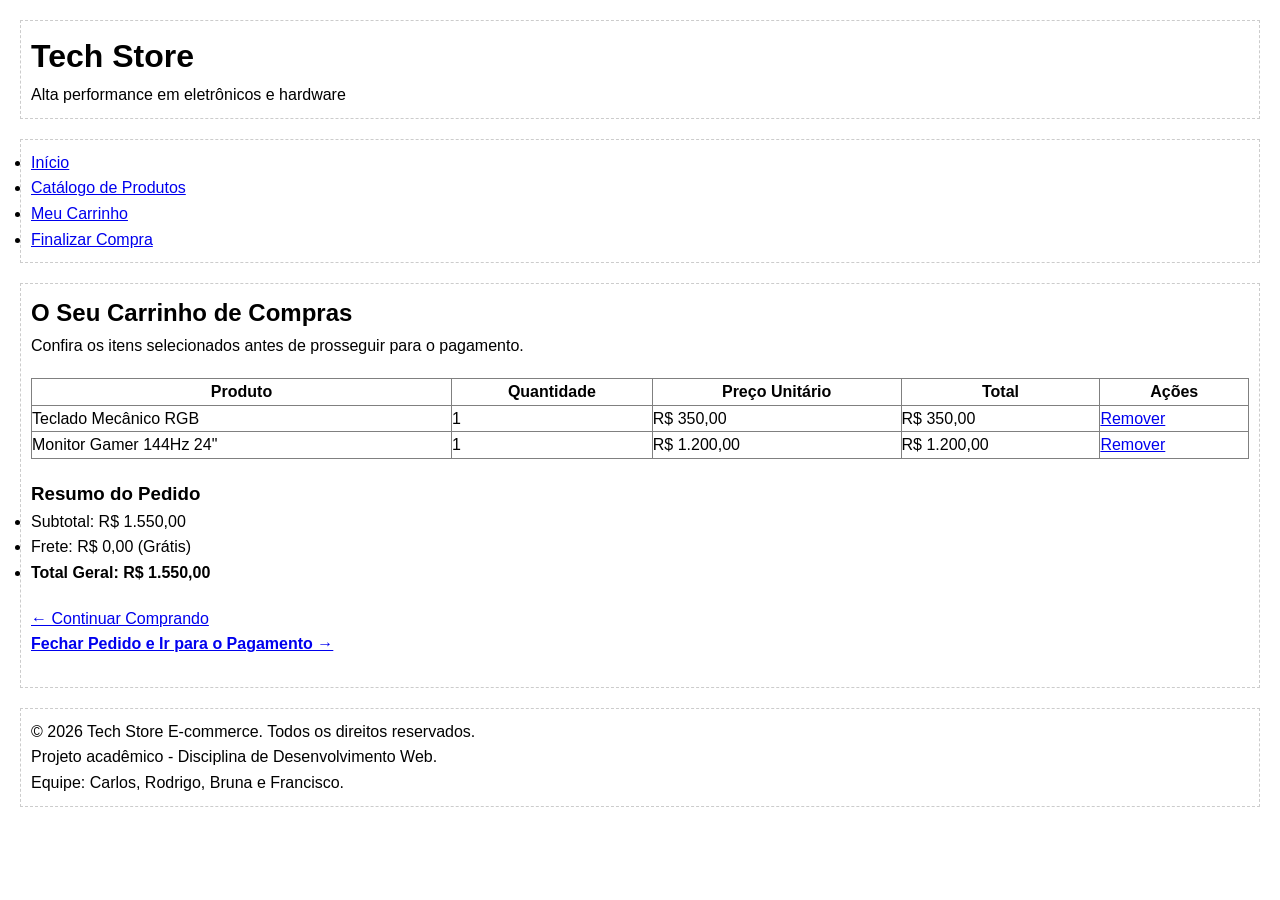
==== paginas/carrinho.html @ 4628b2b3 "chore: estrutura do projeto" ====
<!DOCTYPE html>
<html lang="pt-BR">
<head>
    <meta charset="UTF-8">
    <meta name="viewport" content="width=device-width, initial-scale=1.0">
    <title>O Seu Carrinho - Tech Store</title>
    
    <link rel="stylesheet" href="../css/style.css">
</head>
<body>

    <header>
        <h1>Tech Store</h1>
        <p>Alta performance em eletrônicos e hardware</p>
    </header>

    <nav>
        <ul>
            <li><a href="../index.html">Início</a></li>
            <li><a href="catalogo-produtos.html">Catálogo de Produtos</a></li>
            <li><a href="carrinho.html">Meu Carrinho</a></li>
            <li><a href="checkout.html">Finalizar Compra</a></li>
        </ul>
    </nav>

    <main>
        <section id="conteudo-carrinho">
            <h2>O Seu Carrinho de Compras</h2>
            <p>Confira os itens selecionados antes de prosseguir para o pagamento.</p>

            <table border="1" style="width: 100%; border-collapse: collapse; margin-top: 20px; margin-bottom: 20px;">
                <thead>
                    <tr>
                        <th>Produto</th>
                        <th>Quantidade</th>
                        <th>Preço Unitário</th>
                        <th>Total</th>
                        <th>Ações</th>
                    </tr>
                </thead>
                <tbody>
                    <tr>
                        <td>Teclado Mecânico RGB</td>
                        <td>1</td>
                        <td>R$ 350,00</td>
                        <td>R$ 350,00</td>
                        <td><a href="#">Remover</a></td>
                    </tr>
                    <tr>
                        <td>Monitor Gamer 144Hz 24"</td>
                        <td>1</td>
                        <td>R$ 1.200,00</td>
                        <td>R$ 1.200,00</td>
                        <td><a href="#">Remover</a></td>
                    </tr>
                </tbody>
            </table>

            <section id="resumo-valores">
                <h3>Resumo do Pedido</h3>
                <ul>
                    <li>Subtotal: R$ 1.550,00</li>
                    <li>Frete: R$ 0,00 (Grátis)</li>
                    <li><strong>Total Geral: R$ 1.550,00</strong></li>
                </ul>
            </section>

            <section id="acoes-carrinho" style="margin-top: 20px;">
                <p><a href="catalogo-produtos.html">← Continuar Comprando</a></p>
                <p><a href="checkout.html" style="font-weight: bold;">Fechar Pedido e Ir para o Pagamento →</a></p>
            </section>
        </section>
    </main>

    <footer>
        <p>&copy; 2026 Tech Store E-commerce. Todos os direitos reservados.</p>
        <p>Projeto acadêmico - Disciplina de Desenvolvimento Web.</p>
        <p>Equipe: Carlos, Rodrigo, Bruna e Francisco.</p>
    </footer>

    <script src="../js/script.js"></script>
</body>
</html>
---- css/style.css ----
/* Arquivo CSS Inicial - Tech Store 
   Configurações básicas de reset para as próximas etapas
*/

* {
    margin: 0;
    padding: 0;
    box-sizing: border-box;
}

body {
    font-family: sans-serif;
    line-height: 1.6;
    padding: 20px;
}

/* Espaçamentos provisórios para facilitar a leitura da estrutura atual */
header, nav, main, footer {
    margin-bottom: 20px;
    padding: 10px;
    border: 1px dashed #ccc; /* Borda provisória para visualizar as seções */
}

section {
    margin-bottom: 20px;
}
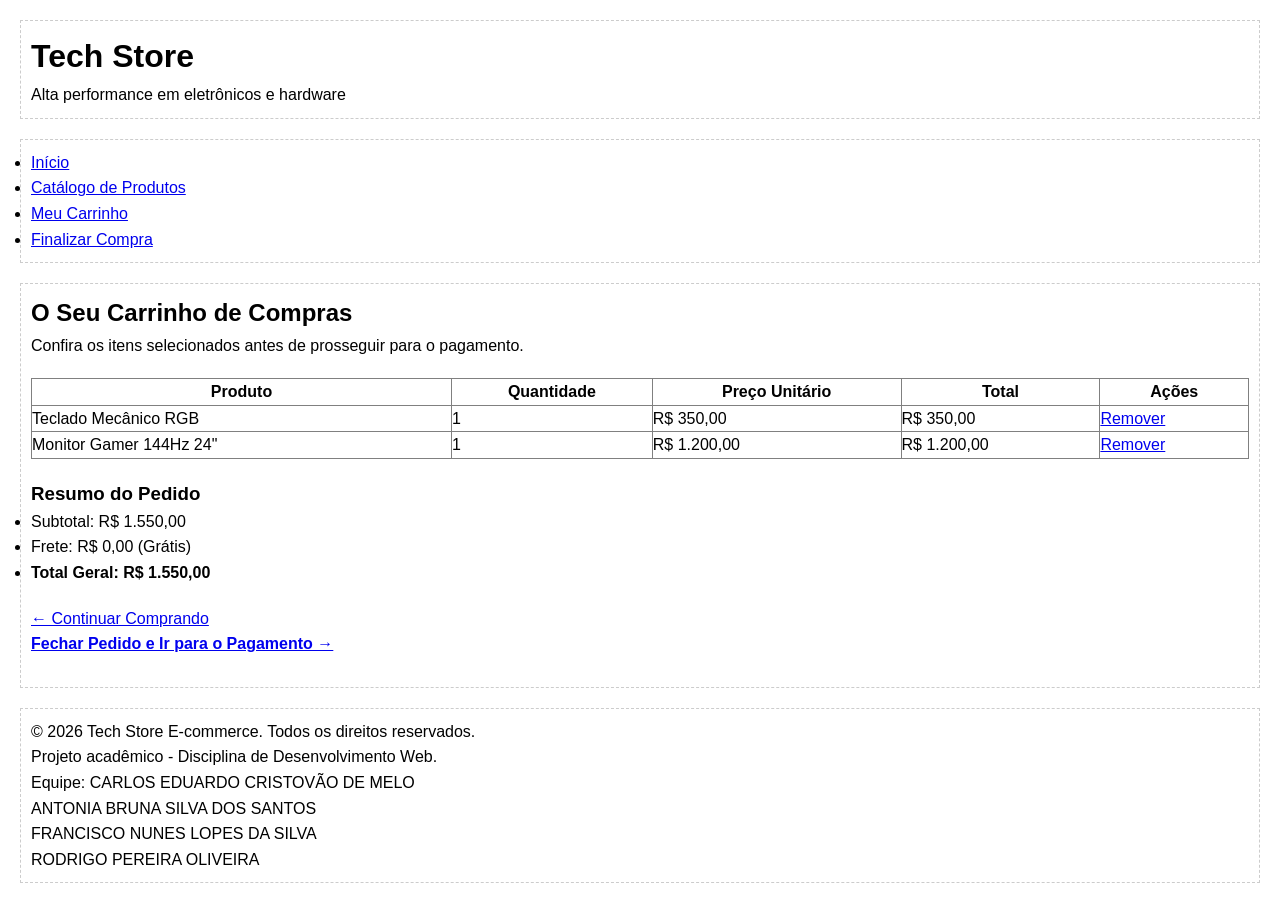
==== commit 68619f51: "fix: integrantes equipe nome completos" ====
--- a/paginas/carrinho.html
+++ b/paginas/carrinho.html
@@ -75,7 +75,7 @@
     <footer>
         <p>&copy; 2026 Tech Store E-commerce. Todos os direitos reservados.</p>
         <p>Projeto acadêmico - Disciplina de Desenvolvimento Web.</p>
-        <p>Equipe: Carlos, Rodrigo, Bruna e Francisco.</p>
+        <p>Equipe: CARLOS EDUARDO CRISTOVÃO DE MELO<br>ANTONIA BRUNA SILVA DOS SANTOS<br>FRANCISCO NUNES LOPES DA SILVA <br> RODRIGO PEREIRA OLIVEIRA</p>
     </footer>
 
     <script src="../js/script.js"></script>
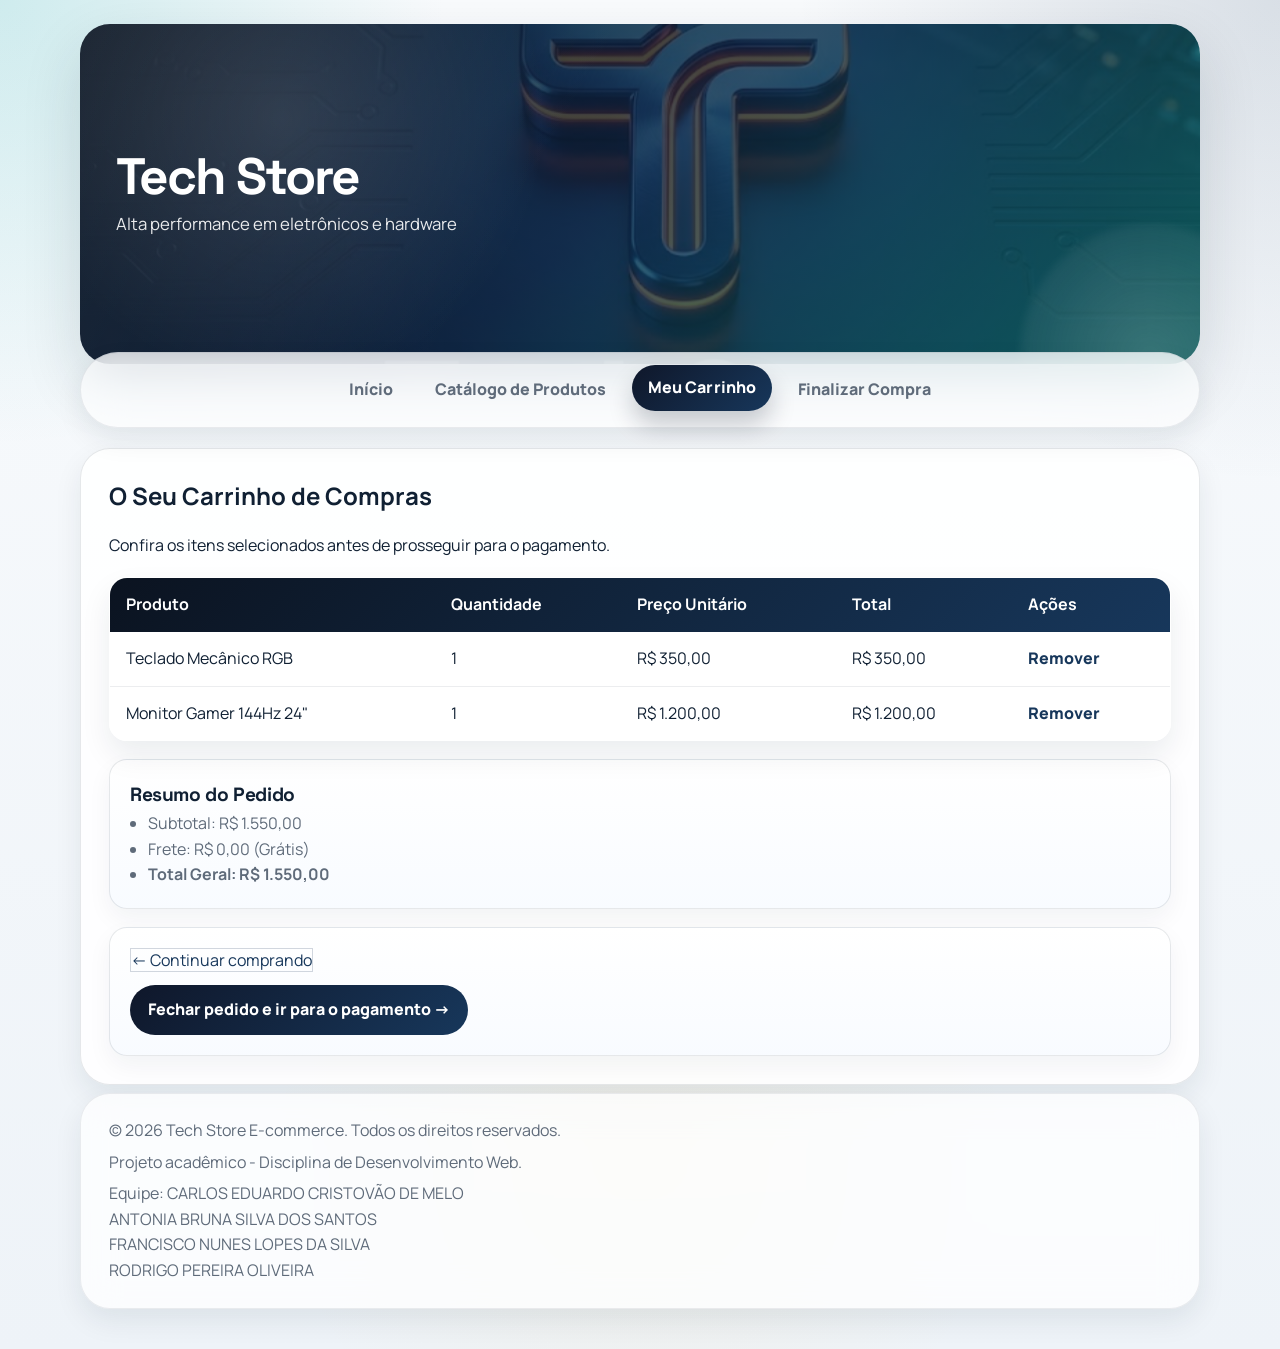
==== commit 3c9a75fb: "deploy inicial" ====
--- a/paginas/carrinho.html
+++ b/paginas/carrinho.html
@@ -28,7 +28,7 @@
             <h2>O Seu Carrinho de Compras</h2>
             <p>Confira os itens selecionados antes de prosseguir para o pagamento.</p>
 
-            <table border="1" style="width: 100%; border-collapse: collapse; margin-top: 20px; margin-bottom: 20px;">
+            <table>
                 <thead>
                     <tr>
                         <th>Produto</th>
@@ -38,22 +38,7 @@
                         <th>Ações</th>
                     </tr>
                 </thead>
-                <tbody>
-                    <tr>
-                        <td>Teclado Mecânico RGB</td>
-                        <td>1</td>
-                        <td>R$ 350,00</td>
-                        <td>R$ 350,00</td>
-                        <td><a href="#">Remover</a></td>
-                    </tr>
-                    <tr>
-                        <td>Monitor Gamer 144Hz 24"</td>
-                        <td>1</td>
-                        <td>R$ 1.200,00</td>
-                        <td>R$ 1.200,00</td>
-                        <td><a href="#">Remover</a></td>
-                    </tr>
-                </tbody>
+                <tbody id="corpo-tabela-carrinho"></tbody>
             </table>
 
             <section id="resumo-valores">
@@ -65,9 +50,9 @@
                 </ul>
             </section>
 
-            <section id="acoes-carrinho" style="margin-top: 20px;">
-                <p><a href="catalogo-produtos.html">← Continuar Comprando</a></p>
-                <p><a href="checkout.html" style="font-weight: bold;">Fechar Pedido e Ir para o Pagamento →</a></p>
+            <section id="acoes-carrinho">
+                <p><a class="secondary-link" href="catalogo-produtos.html">← Continuar comprando</a></p>
+                <p><a class="button-link" href="checkout.html">Fechar pedido e ir para o pagamento →</a></p>
             </section>
         </section>
     </main>
--- a/css/style.css
+++ b/css/style.css
@@ -1,6 +1,27 @@
-/* Arquivo CSS Inicial - Tech Store 
-   Configurações básicas de reset para as próximas etapas
-*/
+@import url('https://fonts.googleapis.com/css2?family=Manrope:wght@400;500;700;800&family=Space+Grotesk:wght@500;700&display=swap');
+
+
+:root {
+    --bg: #eef3f8;
+    --surface: rgba(255, 255, 255, 0.88);
+    --surface-strong: #ffffff;
+    --surface-soft: rgba(244, 249, 252, 0.94);
+    --text: #102033;
+    --muted: #5f6b7a;
+    --primary: #0f172a;
+    --primary-strong: #17375b;
+    --accent: #0ea5a8;
+    --accent-soft: rgba(14, 165, 168, 0.14);
+    --accent-strong: #056f75;
+    --gold: #f5b942;
+    --border: rgba(16, 32, 51, 0.12);
+    --border-strong: rgba(16, 32, 51, 0.18);
+    --shadow: 0 24px 60px rgba(16, 32, 51, 0.14);
+    --shadow-soft: 0 12px 28px rgba(16, 32, 51, 0.08);
+    --radius-xl: 30px;
+    --radius-lg: 24px;
+    --radius-md: 18px;
+}
 
 * {
     margin: 0;
@@ -8,19 +29,1098 @@
     box-sizing: border-box;
 }
 
+html {
+    scroll-behavior: smooth;
+}
+
+@keyframes fade-up {
+    from {
+        opacity: 0;
+        transform: translateY(14px);
+    }
+    to {
+        opacity: 1;
+        transform: translateY(0);
+    }
+}
+
+@keyframes float-soft {
+    0%,
+    100% {
+        transform: translateY(0);
+    }
+    50% {
+        transform: translateY(-4px);
+    }
+}
+
+@keyframes shimmer {
+    0% {
+        background-position: 0% 50%;
+    }
+    50% {
+        background-position: 100% 50%;
+    }
+    100% {
+        background-position: 0% 50%;
+    }
+}
+
 body {
-    font-family: sans-serif;
+    min-height: 100vh;
+    font-family: 'Manrope', sans-serif;
     line-height: 1.6;
+    color: var(--text);
+    background:
+        radial-gradient(circle at top left, rgba(14, 165, 168, 0.18), transparent 24%),
+        radial-gradient(circle at top right, rgba(23, 55, 91, 0.14), transparent 26%),
+        radial-gradient(circle at 50% 85%, rgba(245, 185, 66, 0.08), transparent 28%),
+        linear-gradient(180deg, #f9fbfd 0%, var(--bg) 100%);
+    padding: 24px 0 40px;
+    position: relative;
+}
+
+body::before {
+    content: '';
+    position: fixed;
+    inset: 0;
+    pointer-events: none;
+    background-image:
+        linear-gradient(rgba(16, 32, 51, 0.015) 1px, transparent 1px),
+        linear-gradient(90deg, rgba(16, 32, 51, 0.015) 1px, transparent 1px);
+    background-size: 26px 26px;
+    mask-image: linear-gradient(180deg, rgba(0, 0, 0, 0.16), transparent 72%);
+    opacity: 0.9;
+}
+
+img {
+    max-width: 100%;
+    display: block;
+}
+
+a {
+    color: inherit;
+    text-decoration: none;
+}
+
+a:focus-visible,
+button:focus-visible,
+input:focus-visible,
+select:focus-visible,
+textarea:focus-visible {
+    outline: 3px solid rgba(14, 165, 168, 0.35);
+    outline-offset: 3px;
+}
+
+body > header,
+body > nav,
+body > main,
+body > footer {
+    width: min(1120px, calc(100% - 32px));
+    margin-inline: auto;
+    animation: fade-up 700ms ease both;
+}
+
+body > nav {
+    animation-delay: 80ms;
+}
+
+body > main {
+    animation-delay: 120ms;
+}
+
+body > footer {
+    animation-delay: 160ms;
+}
+
+body > header {
+    position: relative;
+    overflow: hidden;
+    min-height: 340px;
+    display: flex;
+    flex-direction: column;
+    justify-content: center;
+    padding: 40px 36px;
+    border-radius: var(--radius-xl);
+    color: #fff;
+    background:
+        linear-gradient(135deg, rgba(7, 17, 29, 0.84) 0%, rgba(16, 36, 61, 0.76) 48%, rgba(15, 118, 110, 0.72) 100%),
+        url('../img/capa.png') center center / cover no-repeat;
+    box-shadow: var(--shadow);
+    isolation: isolate;
+}
+
+body > header::after {
+    content: '';
+    position: absolute;
+    inset: auto -80px -120px auto;
+    width: 260px;
+    height: 260px;
+    border-radius: 50%;
+    background: radial-gradient(circle, rgba(255, 255, 255, 0.18), rgba(255, 255, 255, 0));
+    filter: blur(4px);
+    z-index: 0;
+    animation: float-soft 8s ease-in-out infinite;
+}
+
+body > header::before {
+    content: '';
+    position: absolute;
+    inset: 0;
+    background:
+        linear-gradient(120deg, rgba(255, 255, 255, 0.08), transparent 42%),
+        radial-gradient(circle at 18% 28%, rgba(255, 255, 255, 0.12), transparent 28%);
+    z-index: 0;
+}
+
+body > header h1 {
+    position: relative;
+    z-index: 1;
+    font-family: 'Space Grotesk', sans-serif;
+    font-size: clamp(2rem, 4vw, 3.3rem);
+    line-height: 1.05;
+    letter-spacing: -0.04em;
+}
+
+body > header p {
+    position: relative;
+    z-index: 1;
+    margin-top: 8px;
+    max-width: 48ch;
+    color: rgba(255, 255, 255, 0.9);
+    font-size: 1.05rem;
+}
+
+body > nav {
+    position: relative;
+    z-index: 1;
+    margin-top: -12px;
+    padding: 14px 18px;
+    border: 1px solid rgba(16, 32, 51, 0.08);
+    border-radius: 999px;
+    background: rgba(255, 255, 255, 0.72);
+    backdrop-filter: blur(22px) saturate(160%);
+    box-shadow: var(--shadow-soft);
+}
+
+body > nav ul {
+    display: flex;
+    flex-wrap: wrap;
+    justify-content: center;
+    gap: 10px;
+    list-style: none;
+}
+
+body > nav a {
+    display: inline-flex;
+    align-items: center;
+    justify-content: center;
+    min-height: 42px;
+    padding: 10px 16px;
+    border-radius: 999px;
+    color: var(--muted);
+    font-weight: 800;
+    transition: transform 180ms ease, background-color 180ms ease, color 180ms ease, box-shadow 180ms ease, letter-spacing 180ms ease;
+}
+
+body > nav a:hover,
+body > nav a:focus-visible,
+body > nav a[aria-current='page'] {
+    color: #fff;
+    background: linear-gradient(135deg, var(--primary) 0%, var(--primary-strong) 100%);
+    box-shadow: 0 14px 24px rgba(15, 23, 42, 0.22);
+    transform: translateY(-2px);
+    letter-spacing: 0.01em;
+}
+
+main {
+    display: flex;
+    flex-direction: column;
+    gap: 20px;
+    padding: 20px 0 0;
+}
+
+main > h2 {
+    margin-bottom: -4px;
+    font-family: 'Space Grotesk', sans-serif;
+    font-size: clamp(1.75rem, 3vw, 2.4rem);
+    letter-spacing: -0.03em;
+}
+
+main > p {
+    color: var(--muted);
+    max-width: 74ch;
+}
+
+main > section,
+main > aside,
+main > form {
+    padding: 28px;
+    border: 1px solid rgba(16, 32, 51, 0.1);
+    border-radius: var(--radius-xl);
+    background: var(--surface);
+    backdrop-filter: blur(14px) saturate(130%);
+    box-shadow: var(--shadow-soft);
+}
+
+section {
+    margin-bottom: 0;
+}
+
+#banner-destaque {
+    position: relative;
+    overflow: hidden;
+    display: grid;
+    gap: 16px;
+    padding: 40px;
+    background: linear-gradient(135deg, #0b1320 0%, #17375b 52%, #0ea5a8 100%);
+    color: #fff;
+    border: 1px solid rgba(255, 255, 255, 0.08);
+}
+
+#banner-destaque::after {
+    content: '';
+    position: absolute;
+    right: -50px;
+    bottom: -70px;
+    width: 260px;
+    height: 260px;
+    border-radius: 50%;
+    background: radial-gradient(circle, rgba(255, 255, 255, 0.12), rgba(255, 255, 255, 0));
+    animation: float-soft 10s ease-in-out infinite;
+}
+
+#banner-destaque h2 {
+    position: relative;
+    z-index: 1;
+    font-family: 'Space Grotesk', sans-serif;
+    font-size: clamp(2rem, 4vw, 3rem);
+    line-height: 1.05;
+    letter-spacing: -0.04em;
+}
+
+#banner-destaque p {
+    position: relative;
+    z-index: 1;
+    max-width: 62ch;
+    color: rgba(255, 255, 255, 0.86);
+    font-size: 1.05rem;
+}
+
+#banner-destaque .hero-actions {
+    position: relative;
+    z-index: 1;
+    display: flex;
+    flex-wrap: wrap;
+    gap: 12px;
+    margin-top: 8px;
+}
+
+#banner-destaque .hero-media {
+    position: relative;
+    z-index: 1;
+    width: min(100%, 860px);
+    margin-top: 10px;
+    align-self: center;
+}
+
+#banner-destaque .hero-media img {
+    width: 100%;
+    aspect-ratio: 16 / 7;
+    height: auto;
+    display: block;
+    border-radius: 24px;
+    object-fit: cover;
+    box-shadow: 0 24px 50px rgba(7, 17, 29, 0.28);
+    border: 1px solid rgba(255, 255, 255, 0.18);
+}
+
+#banner-destaque .hero-actions .button-link {
+    background-size: 180% 180%;
+    animation: shimmer 7s ease infinite;
+}
+
+#categorias ul {
+    display: grid;
+    grid-template-columns: repeat(auto-fit, minmax(180px, 1fr));
+    gap: 12px;
+    margin-top: 18px;
+    list-style: none;
+}
+
+#categorias li {
+    display: flex;
+    align-items: center;
+    min-height: 72px;
+    padding: 16px 18px;
+    border: 1px solid rgba(16, 32, 51, 0.08);
+    border-radius: var(--radius-md);
+    background: linear-gradient(180deg, #fff 0%, var(--surface-soft) 100%);
+    font-weight: 700;
+    color: var(--primary);
+    box-shadow: 0 8px 20px rgba(16, 32, 51, 0.05);
+    transition: transform 180ms ease, box-shadow 180ms ease, border-color 180ms ease;
+}
+
+#categorias li:hover {
+    transform: translateY(-3px);
+    box-shadow: 0 12px 24px rgba(16, 32, 51, 0.08);
+    border-color: rgba(14, 165, 168, 0.24);
+}
+
+.catalogo-toolbar {
+    display: flex;
+    flex-wrap: wrap;
+    justify-content: space-between;
+    gap: 16px;
+    align-items: end;
+    grid-column: 1 / -1;
+    padding-bottom: 4px;
+}
+
+.catalogo-toolbar h2 {
+    font-family: 'Space Grotesk', sans-serif;
+    font-size: clamp(1.7rem, 3vw, 2.2rem);
+    letter-spacing: -0.03em;
+}
+
+.catalogo-toolbar p {
+    color: var(--muted);
+}
+
+.catalogo-status {
+    display: grid;
+    justify-items: end;
+    gap: 2px;
+    padding: 14px 16px;
+    border-radius: 18px;
+    background: linear-gradient(180deg, #fff 0%, #f4fafb 100%);
+    border: 1px solid rgba(16, 32, 51, 0.08);
+    box-shadow: 0 10px 24px rgba(16, 32, 51, 0.05);
+}
+
+.catalogo-status strong {
+    animation: float-soft 5s ease-in-out infinite;
+}
+
+.catalogo-status strong {
+    font-family: 'Space Grotesk', sans-serif;
+    font-size: 1.5rem;
+    color: var(--primary-strong);
+}
+
+.catalogo-status span {
+    color: var(--muted);
+    font-size: 0.95rem;
+}
+
+.catalogo-ferramentas {
+    grid-column: 1 / -1;
+    display: grid;
+    gap: 14px;
+}
+
+.catalogo-busca {
+    display: grid;
+    gap: 8px;
+    font-weight: 700;
+    color: var(--primary);
+}
+
+.catalogo-busca input {
+    width: 100%;
+    padding: 14px 16px;
+    border-radius: 16px;
+    border: 1px solid rgba(16, 32, 51, 0.14);
+    background: #fff;
+    font: inherit;
+}
+
+.catalogo-filtros {
+    display: flex;
+    flex-wrap: wrap;
+    gap: 10px;
+}
+
+.catalogo-filtros button {
+    border: 1px solid rgba(16, 32, 51, 0.12);
+    background: #fff;
+    color: var(--primary);
+    min-height: 42px;
+    padding: 10px 14px;
+    border-radius: 999px;
+    font-weight: 800;
+    cursor: pointer;
+}
+
+.catalogo-filtros button.is-active,
+.catalogo-filtros button:hover,
+.catalogo-filtros button:focus-visible {
+    background: linear-gradient(135deg, var(--primary) 0%, var(--primary-strong) 100%);
+    color: #fff;
+    border-color: transparent;
+    box-shadow: 0 10px 20px rgba(16, 32, 51, 0.16);
+}
+
+.catalogo-lista {
+    grid-column: 1 / -1;
+    display: grid;
+    grid-template-columns: repeat(auto-fit, minmax(260px, 1fr));
+    gap: 18px;
+}
+
+.catalogo-vazio {
+    padding: 22px;
+    border-radius: 18px;
+    background: linear-gradient(180deg, rgba(14, 165, 168, 0.12), rgba(14, 165, 168, 0.05));
+    color: var(--primary-strong);
+    font-weight: 700;
+}
+
+.checkout-feedback {
+    padding: 18px 20px;
+    margin-bottom: 18px;
+    border-radius: 18px;
+    border: 1px solid transparent;
+}
+
+.checkout-feedback.success {
+    background: linear-gradient(180deg, rgba(14, 165, 168, 0.14), rgba(14, 165, 168, 0.08));
+    border-color: rgba(14, 165, 168, 0.3);
+    color: var(--primary-strong);
+    font-weight: 700;
+}
+
+#produtos-destaque,
+#lista-produtos {
+    display: grid;
+    grid-template-columns: repeat(auto-fit, minmax(260px, 1fr));
+    gap: 18px;
+}
+
+#produtos-destaque > h2,
+#lista-produtos > h2 {
+    grid-column: 1 / -1;
+}
+
+.card-produto {
+    display: grid;
+    gap: 14px;
+    padding: 24px;
+    border: 1px solid rgba(16, 32, 51, 0.1);
+    border-radius: var(--radius-lg);
+    background: linear-gradient(180deg, rgba(255, 255, 255, 0.96) 0%, rgba(247, 251, 255, 0.98) 100%);
+    box-shadow: 0 12px 30px rgba(16, 32, 51, 0.08);
+    transition: transform 180ms ease, box-shadow 180ms ease, border-color 180ms ease, translate 180ms ease;
+    animation: fade-up 700ms ease both;
+}
+
+#produtos-destaque .card-produto:nth-of-type(2),
+#lista-produtos .card-produto:nth-of-type(2) {
+    animation-delay: 70ms;
+}
+
+#produtos-destaque .card-produto:nth-of-type(3),
+#lista-produtos .card-produto:nth-of-type(3) {
+    animation-delay: 140ms;
+}
+
+#produtos-destaque .card-produto:nth-of-type(4),
+#lista-produtos .card-produto:nth-of-type(4) {
+    animation-delay: 210ms;
+}
+
+.card-produto:hover {
+    transform: translateY(-6px);
+    box-shadow: 0 24px 44px rgba(16, 32, 51, 0.16);
+    border-color: rgba(14, 165, 168, 0.28);
+}
+
+.card-produto h3 {
+    font-family: 'Space Grotesk', sans-serif;
+    font-size: 1.3rem;
+    letter-spacing: -0.02em;
+}
+
+.card-produto p {
+    color: var(--muted);
+}
+
+.card-produto img {
+    width: 100%;
+    aspect-ratio: 4 / 3;
+    object-fit: cover;
+    border-radius: 18px;
+    background: linear-gradient(135deg, #e8eef6 0%, #d6e2ef 100%);
+    box-shadow: inset 0 0 0 1px rgba(255, 255, 255, 0.35);
+    transition: transform 220ms ease, filter 220ms ease;
+}
+
+.card-produto:hover img {
+    transform: scale(1.025);
+    filter: saturate(1.04) contrast(1.02);
+}
+
+.card-produto strong {
+    color: var(--primary-strong);
+    font-size: 1.06rem;
+}
+
+.card-produto a,
+.button-link,
+button[type='submit'] {
+    display: inline-flex;
+    align-items: center;
+    justify-content: center;
+    gap: 8px;
+    min-height: 46px;
+    padding: 12px 18px;
+    border: 0;
+    border-radius: 999px;
+    background: linear-gradient(135deg, var(--primary) 0%, var(--primary-strong) 100%);
+    color: #fff;
+    font-weight: 800;
+    transition: transform 180ms ease, background-color 180ms ease, box-shadow 180ms ease, filter 180ms ease;
+}
+
+.card-produto a:hover,
+.card-produto a:focus-visible,
+.button-link:hover,
+.button-link:focus-visible,
+button[type='submit']:hover,
+button[type='submit']:focus-visible {
+    background: linear-gradient(135deg, var(--accent) 0%, var(--accent-strong) 100%);
+    box-shadow: 0 14px 24px rgba(14, 165, 168, 0.24);
+    transform: translateY(-2px);
+    filter: saturate(1.04);
+}
+
+.button-link.secondary,
+a.secondary-link {
+    background: transparent;
+    color: var(--primary-strong);
+    border: 1px solid rgba(27, 54, 93, 0.2);
+}
+
+.button-link.secondary:hover,
+.button-link.secondary:focus-visible,
+a.secondary-link:hover,
+a.secondary-link:focus-visible {
+    background: rgba(27, 54, 93, 0.08);
+    color: var(--primary);
+}
+
+#produto-detalhado {
+    display: grid;
+    gap: 18px;
+}
+
+#produto-detalhado > h2 {
+    font-size: clamp(1.8rem, 3vw, 2.5rem);
+}
+
+#produto-detalhado .produto-galeria {
+    padding: 18px;
+    border: 1px solid rgba(16, 32, 51, 0.1);
+    border-radius: var(--radius-lg);
+    background: linear-gradient(180deg, rgba(255, 255, 255, 0.98) 0%, rgba(247, 251, 255, 0.98) 100%);
+    box-shadow: 0 14px 32px rgba(16, 32, 51, 0.08);
+    animation: fade-up 700ms ease both;
+}
+
+#produto-detalhado .produto-galeria img {
+    width: 100%;
+    max-width: 100%;
+    margin-inline: auto;
+    border-radius: 18px;
+}
+
+#produto-detalhado > section {
+    padding: 22px;
+    border: 1px solid rgba(16, 32, 51, 0.1);
+    border-radius: var(--radius-lg);
+    background: var(--surface-soft);
+    box-shadow: 0 10px 24px rgba(16, 32, 51, 0.05);
+}
+
+#produto-detalhado h3,
+#conteudo-carrinho h3,
+#form-checkout h3,
+aside h3 {
+    font-family: 'Space Grotesk', sans-serif;
+    font-size: 1.2rem;
+    letter-spacing: -0.02em;
+}
+
+#produto-detalhado ul,
+#resumo-valores ul,
+#categorias ul,
+#conteudo-carrinho ul {
+    padding-left: 18px;
+}
+
+#compra-produto {
+    display: grid;
+    gap: 8px;
+}
+
+#compra-produto p {
+    color: var(--text);
+}
+
+#compra-produto .button-link {
+    width: fit-content;
+}
+
+#conteudo-carrinho {
+    display: grid;
+    gap: 18px;
+}
+
+#conteudo-carrinho table {
+    width: 100%;
+    border-collapse: collapse;
+    overflow: hidden;
+    border-radius: 18px;
+    border: 1px solid rgba(16, 32, 51, 0.1);
+    background: rgba(255, 255, 255, 0.94);
+    box-shadow: 0 14px 30px rgba(16, 32, 51, 0.08);
+    animation: fade-up 700ms ease both;
+}
+
+#conteudo-carrinho thead {
+    background: linear-gradient(135deg, #0b1320 0%, #17375b 100%);
+    color: #fff;
+}
+
+#conteudo-carrinho th,
+#conteudo-carrinho td {
+    padding: 14px 16px;
+    text-align: left;
+    border-bottom: 1px solid rgba(16, 32, 51, 0.08);
+}
+
+#conteudo-carrinho tbody tr:hover {
+    background: rgba(14, 165, 168, 0.05);
+}
+
+#conteudo-carrinho td:last-child a {
+    color: var(--primary-strong);
+    font-weight: 800;
+}
+
+.cart-qty {
+    display: inline-flex;
+    align-items: center;
+    gap: 10px;
+    padding: 6px 10px;
+    border: 1px solid rgba(16, 32, 51, 0.12);
+    border-radius: 999px;
+    background: #fff;
+    box-shadow: 0 8px 18px rgba(16, 32, 51, 0.05);
+}
+
+.cart-qty button {
+    width: 30px;
+    height: 30px;
+    border: 0;
+    border-radius: 50%;
+    background: var(--primary);
+    color: #fff;
+    font-weight: 800;
+    cursor: pointer;
+}
+
+.cart-qty button:hover,
+.cart-qty button:focus-visible {
+    background: linear-gradient(135deg, var(--accent) 0%, var(--accent-strong) 100%);
+}
+
+.cart-qty span {
+    min-width: 1.5rem;
+    text-align: center;
+    font-weight: 800;
+    color: var(--primary);
+}
+
+.cart-clear-button {
+    width: fit-content;
+    cursor: pointer;
+}
+
+.cart-remove-button {
+    border: 0;
+    background: transparent;
+    color: var(--primary-strong);
+    font: inherit;
+    font-weight: 800;
+    cursor: pointer;
+    padding: 0;
+}
+
+.cart-remove-button:hover,
+.cart-remove-button:focus-visible {
+    color: var(--accent-strong);
+    text-decoration: underline;
+    box-shadow: none;
+}
+
+.cart-empty-state {
+    padding: 22px;
+    border-radius: 18px;
+    background: linear-gradient(180deg, #fff 0%, #f8fbff 100%);
+    border: 1px dashed rgba(16, 32, 51, 0.18);
+    color: var(--muted);
+    text-align: center;
+}
+
+#resumo-valores,
+#acoes-carrinho,
+#revisao-final {
     padding: 20px;
-}
-
-/* Espaçamentos provisórios para facilitar a leitura da estrutura atual */
-header, nav, main, footer {
-    margin-bottom: 20px;
-    padding: 10px;
-    border: 1px dashed #ccc; /* Borda provisória para visualizar as seções */
-}
-
-section {
-    margin-bottom: 20px;
+    border: 1px solid rgba(16, 32, 51, 0.1);
+    border-radius: var(--radius-md);
+    background: linear-gradient(180deg, rgba(255, 255, 255, 0.96) 0%, rgba(248, 251, 255, 0.96) 100%);
+    box-shadow: 0 10px 24px rgba(16, 32, 51, 0.05);
+}
+
+#acoes-carrinho,
+#revisao-final,
+#compra-produto {
+    display: grid;
+    gap: 12px;
+}
+
+#acoes-carrinho p,
+#revisao-final li,
+#resumo-valores li {
+    color: var(--muted);
+}
+
+#form-checkout {
+    display: grid;
+    gap: 18px;
+}
+
+#form-checkout > section {
+    padding: 22px;
+    border: 1px solid rgba(16, 32, 51, 0.1);
+    border-radius: var(--radius-lg);
+    background: linear-gradient(180deg, rgba(255, 255, 255, 0.95) 0%, rgba(248, 251, 255, 0.95) 100%);
+    box-shadow: 0 10px 24px rgba(16, 32, 51, 0.05);
+    animation: fade-up 700ms ease both;
+}
+
+#form-checkout > section:nth-of-type(2) {
+    animation-delay: 70ms;
+}
+
+#form-checkout > section:nth-of-type(3) {
+    animation-delay: 140ms;
+}
+
+#form-checkout > section:nth-of-type(4) {
+    animation-delay: 210ms;
+}
+
+#form-checkout p {
+    margin-top: 12px;
+}
+
+#form-checkout label {
+    font-weight: 700;
+    color: var(--primary);
+}
+
+#form-checkout input[type='text'],
+#form-checkout input[type='email'] {
+    width: 100%;
+    margin-top: 8px;
+    padding: 14px 16px;
+    border: 1px solid rgba(16, 32, 51, 0.16);
+    border-radius: 14px;
+    background: #fff;
+    color: var(--text);
+    font: inherit;
+    transition: border-color 180ms ease, box-shadow 180ms ease;
+}
+
+#form-checkout input[type='text']:focus,
+#form-checkout input[type='email']:focus {
+    border-color: rgba(14, 165, 168, 0.5);
+    box-shadow: 0 0 0 4px rgba(14, 165, 168, 0.12);
+    outline: none;
+}
+
+#form-checkout input[type='radio'] {
+    accent-color: var(--accent);
+}
+
+#form-checkout button[type='submit'] {
+    width: fit-content;
+    margin-top: 4px;
+}
+
+aside {
+    border-left: 5px solid var(--accent);
+    background: linear-gradient(180deg, rgba(255, 255, 255, 0.98) 0%, rgba(248, 251, 255, 0.98) 100%);
+    box-shadow: 0 12px 26px rgba(16, 32, 51, 0.06);
+}
+
+footer {
+    margin-top: 8px;
+    padding: 24px 28px;
+    border-radius: var(--radius-xl);
+    border: 1px solid rgba(16, 32, 51, 0.08);
+    background: rgba(255, 255, 255, 0.76);
+    backdrop-filter: blur(18px) saturate(140%);
+    box-shadow: var(--shadow-soft);
+    color: var(--muted);
+}
+
+footer p + p {
+    margin-top: 6px;
+}
+
+@media (prefers-reduced-motion: reduce) {
+    html {
+        scroll-behavior: auto;
+    }
+
+    *,
+    *::before,
+    *::after {
+        animation-duration: 0.01ms !important;
+        animation-iteration-count: 1 !important;
+        transition-duration: 0.01ms !important;
+        scroll-behavior: auto !important;
+    }
+}
+
+@media (max-width: 720px) {
+    body {
+        padding-top: 14px;
+    }
+
+    body > header,
+    body > nav,
+    body > main,
+    body > footer {
+        width: min(1120px, calc(100% - 20px));
+    }
+
+    body > header,
+    main > section,
+    main > aside,
+    main > form,
+    footer {
+        padding: 22px;
+        border-radius: 22px;
+    }
+
+    body > header {
+        min-height: 280px;
+        padding: 24px;
+        background:
+            linear-gradient(135deg, rgba(7, 17, 29, 0.86) 0%, rgba(16, 36, 61, 0.78) 52%, rgba(15, 118, 110, 0.74) 100%),
+            url('../img/capa.png') center center / cover no-repeat;
+    }
+
+    body > nav {
+        border-radius: 22px;
+    }
+
+    #banner-destaque {
+        padding: 28px;
+    }
+
+    #banner-destaque .hero-media {
+        width: 100%;
+    }
+
+    #banner-destaque .hero-media img {
+        aspect-ratio: 16 / 9;
+        border-radius: 20px;
+        box-shadow: 0 18px 34px rgba(7, 17, 29, 0.24);
+    }
+
+    #conteudo-carrinho table,
+    #conteudo-carrinho thead,
+    #conteudo-carrinho tbody,
+    #conteudo-carrinho th,
+    #conteudo-carrinho td,
+    #conteudo-carrinho tr {
+        display: block;
+    }
+
+    #conteudo-carrinho thead {
+        position: absolute;
+        width: 1px;
+        height: 1px;
+        padding: 0;
+        overflow: hidden;
+        clip: rect(0, 0, 0, 0);
+        white-space: nowrap;
+        border: 0;
+    }
+
+    #conteudo-carrinho tr {
+        border-bottom: 1px solid var(--border);
+    }
+
+    #conteudo-carrinho td {
+        display: flex;
+        justify-content: space-between;
+        gap: 12px;
+    }
+
+    #conteudo-carrinho td::before {
+        content: attr(data-label);
+        font-weight: 700;
+        color: var(--primary);
+    }
+
+    .cart-qty {
+        margin-left: auto;
+    }
+}
+
+@media (max-width: 560px) {
+    body {
+        padding: 12px 0 24px;
+    }
+
+    body > header,
+    body > nav,
+    body > main,
+    body > footer {
+        width: min(1120px, calc(100% - 16px));
+    }
+
+    body > header,
+    main > section,
+    main > aside,
+    main > form,
+    footer {
+        padding: 18px;
+        border-radius: 20px;
+    }
+
+    body > header {
+        min-height: 240px;
+        padding: 20px;
+        background:
+            linear-gradient(135deg, rgba(7, 17, 29, 0.9) 0%, rgba(16, 36, 61, 0.8) 52%, rgba(15, 118, 110, 0.76) 100%),
+            url('../img/capa.png') center center / cover no-repeat;
+    }
+
+    body > nav {
+        padding: 12px;
+        border-radius: 20px;
+    }
+
+    body > nav ul {
+        flex-direction: column;
+        align-items: stretch;
+        gap: 8px;
+    }
+
+    body > nav a {
+        width: 100%;
+        justify-content: center;
+    }
+
+    #banner-destaque {
+        padding: 22px;
+    }
+
+    #banner-destaque .hero-media {
+        margin-top: 6px;
+    }
+
+    #banner-destaque .hero-media img {
+        aspect-ratio: 4 / 3;
+        border-radius: 18px;
+    }
+
+    .hero-actions,
+    .catalogo-filtros {
+        flex-direction: column;
+    }
+
+    .hero-actions a,
+    .catalogo-filtros button,
+    .button-link,
+    .cart-clear-button,
+    #form-checkout button[type='submit'] {
+        width: 100%;
+    }
+
+    .catalogo-toolbar {
+        align-items: flex-start;
+    }
+
+    .catalogo-status {
+        justify-items: flex-start;
+        width: 100%;
+    }
+
+    .catalogo-ferramentas,
+    .catalogo-lista {
+        gap: 14px;
+    }
+
+    .card-produto {
+        padding: 20px;
+    }
+
+    .card-produto img {
+        aspect-ratio: 16 / 10;
+    }
+
+    #produtos-destaque,
+    #lista-produtos {
+        gap: 14px;
+    }
+
+    #conteudo-carrinho th,
+    #conteudo-carrinho td {
+        padding: 12px 12px;
+    }
+
+    #conteudo-carrinho td {
+        flex-direction: column;
+        align-items: flex-start;
+    }
+
+    #conteudo-carrinho td::before {
+        margin-bottom: 4px;
+    }
+
+    .cart-qty {
+        margin-left: 0;
+    }
+
+    .cart-qty button {
+        width: 28px;
+        height: 28px;
+    }
+
+    #form-checkout > section,
+    #resumo-valores,
+    #acoes-carrinho,
+    #revisao-final,
+    #produto-detalhado > section,
+    #produto-detalhado .produto-galeria {
+        padding: 18px;
+    }
+
+    #checkout-feedback,
+    .checkout-feedback {
+        margin-bottom: 14px;
+    }
+
+    footer {
+        text-align: center;
+    }
 }
